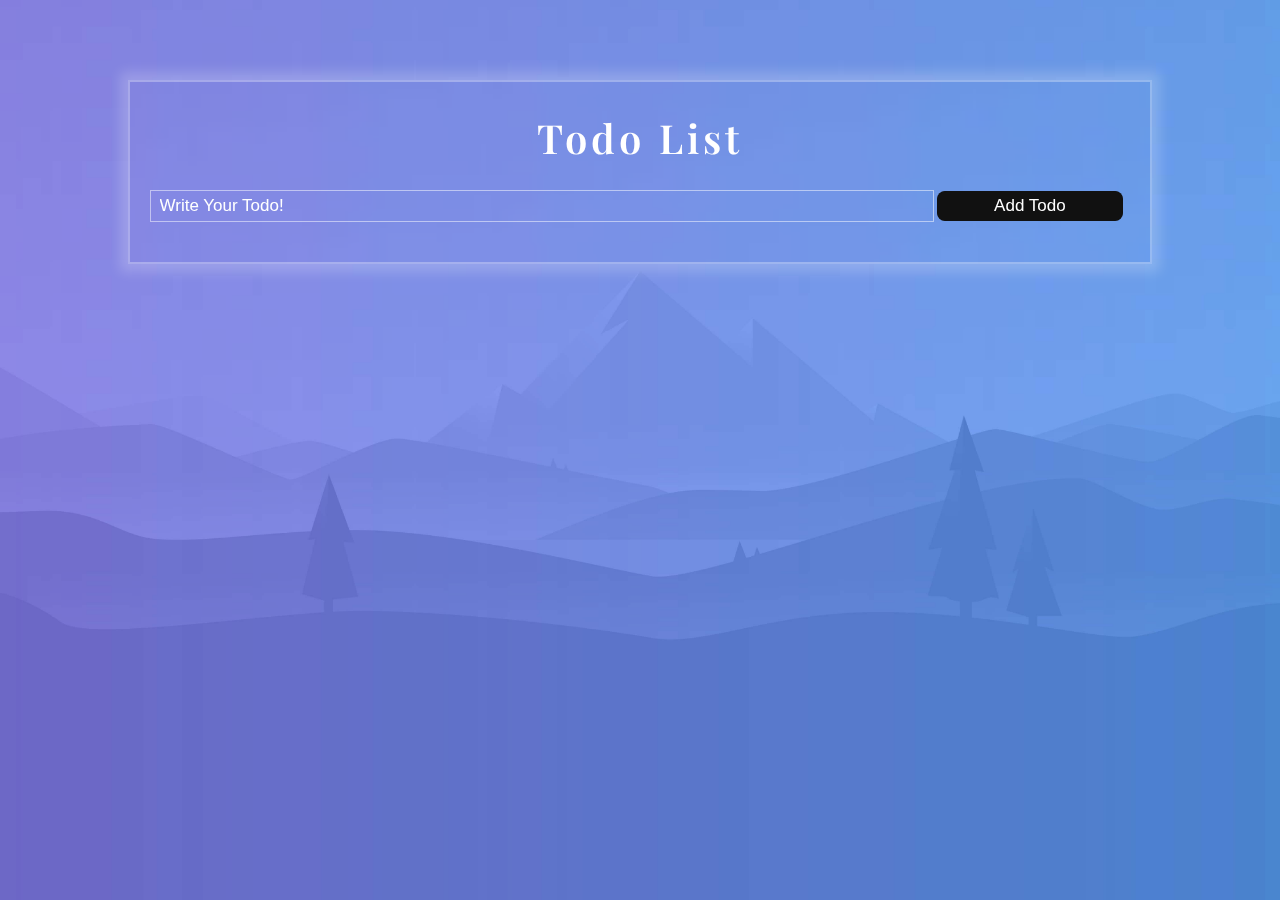
==== index.html @ 12738d4d "Add TodoList" ====
<!DOCTYPE html>
<html lang="en">

<head>
    <meta charset="UTF-8">
    <meta name="viewport" content="width=device-width, initial-scale=1.0">
    <title>Todo List</title>
    <link rel="stylesheet" href="./reset.css">
    <link rel="stylesheet" href="./style.css">
    <link rel="stylesheet" href="https://cdnjs.cloudflare.com/ajax/libs/font-awesome/6.4.0/css/all.min.css"
        integrity="sha512-iecdLmaskl7CVkqkXNQ/ZH/XLlvWZOJyj7Yy7tcenmpD1ypASozpmT/E0iPtmFIB46ZmdtAc9eNBvH0H/ZpiBw=="
        crossorigin="anonymous" referrerpolicy="no-referrer">
</head>

<body>
    <main class="main">
        <img src="./img/blue-bg.jpg" alt="main background image" class="main__bgi">

        <section class="main-section">
            <h1 class="h1 main-section__title">Todo List</h1>

            <form action="#" id="todoForm" class="form">
                <input type="text" autocomplete="off" placeholder="Write Your Todo!" id="todoInput" maxlength="150" required
                    class="input form__input">

                <button class="glow-on-hover btn form__btn" type="submit" id="todoButton">Add Todo</button>
                <button class="glow-on-hover btn tel-btns form__btn" type="submit" id="todoButton">Add</button>
            </form>


            <ul class="todo-list" id="todo-list">
            
            </ul>
        </section>
    </main>

    <script src="./script.js"></script>
</body>

</html>
---- style.css ----
@import url("https://fonts.googleapis.com/css2?family=Playfair+Display:wght@400;500;600;700&display=swap");
.glow-on-hover {
  width: 220px;
  height: 50px;
  border: none;
  outline: none;
  color: #fff;
  background: #111;
  cursor: pointer;
  position: relative;
  z-index: 0;
  border-radius: 8px;
}

.glow-on-hover:before {
  content: "";
  background: linear-gradient(45deg, #ff0000, #ff7300, #fffb00, #48ff00, #00ffd5, #002bff, #7a00ff, #ff00c8, #ff0000);
  position: absolute;
  top: -2px;
  left: -2px;
  background-size: 400%;
  z-index: -1;
  filter: blur(5px);
  width: calc(100% + 4px);
  height: calc(100% + 4px);
  animation: glowing 20s linear infinite;
  opacity: 0;
  transition: opacity 0.3s ease-in-out;
  border-radius: 8px;
}

.glow-on-hover:active {
  color: #000;
}

.glow-on-hover:active:after {
  background: transparent;
}

.glow-on-hover:hover:before {
  opacity: 1;
}

.glow-on-hover:after {
  z-index: -1;
  content: "";
  position: absolute;
  width: 100%;
  height: 100%;
  background: #111;
  left: 0;
  top: 0;
  border-radius: 10px;
}

@keyframes glowing {
  0% {
    background-position: 0 0;
  }
  50% {
    background-position: 400% 0;
  }
  100% {
    background-position: 0 0;
  }
}
.buttons {
  display: flex;
  width: 380px;
  gap: 6px;
  --b: 4px;
  /* the border thickness */
  --h: 2em;
  /* the height */
}

.buttons button {
  --_c: #88C100;
  --checkedBtnColor: #909090;
  flex: calc(1.25 + var(--_s, 0));
  min-width: 0;
  font-size: 15px;
  font-weight: bold;
  height: var(--h);
  cursor: pointer;
  color: var(--_c);
  border: var(--b) solid var(--_c);
  background: conic-gradient(at calc(100% - 1.3 * var(--b)) 0, var(--_c) 209deg, rgba(0, 0, 0, 0) 211deg) border-box;
  clip-path: polygon(0 0, 100% 0, calc(100% - 0.577 * var(--h)) 100%, 0 100%);
  padding: 0 calc(0.288 * var(--h)) 0 0;
  margin: 0 calc(-0.288 * var(--h)) 0 0;
  box-sizing: border-box;
  transition: flex 0.4s;
}

.buttons button + button {
  --_c: #FF003C;
  flex: calc(0.75 + var(--_s, 0));
  background: conic-gradient(from -90deg at calc(1.3 * var(--b)) 100%, var(--_c) 119deg, rgba(0, 0, 0, 0) 121deg) border-box;
  clip-path: polygon(calc(0.577 * var(--h)) 0, 100% 0, 100% 100%, 0 100%);
  margin: 0 0 0 calc(-0.288 * var(--h));
  padding: 0 0 0 calc(0.288 * var(--h));
}

.buttons button:focus-visible {
  outline-offset: calc(-2 * var(--b));
  outline: calc(var(--b) / 2) solid #000;
  background: none;
  clip-path: none;
  margin: 0;
  padding: 0;
}

.buttons button:focus-visible + button {
  background: none;
  clip-path: none;
  margin: 0;
  padding: 0;
}

.buttons button:has(+ button:focus-visible) {
  background: none;
  clip-path: none;
  margin: 0;
  padding: 0;
}

button:hover,
button:active:not(:focus-visible) {
  --_s: .75;
}

button:active {
  box-shadow: inset 0 0 0 100vmax var(--_c);
  color: #fff;
}

* {
  box-sizing: inherit;
}

html {
  box-sizing: border-box;
  font-size: 62.5%;
}

body {
  height: 100%;
  font-family: sans-serif;
}

.main {
  position: relative;
  padding-top: 12rem;
}
.main__bgi {
  width: 100vw;
  height: 100vh;
  position: absolute;
  top: 0;
  left: 0;
  z-index: -1;
}

.h1 {
  font-size: 4rem;
  text-align: center;
  letter-spacing: 0.1em;
  font-weight: 600;
  color: #fff;
  margin: 0.4em 0 0.8em 0;
  font-family: "Playfair Display", serif;
}

.main-section {
  width: 60%;
  margin: auto;
  padding: 2rem;
  box-shadow: 0px 0px 12px 8px rgba(255, 255, 255, 0.2);
  border: 2px solid rgba(255, 255, 255, 0.3);
  background-color: rgba(255, 255, 255, 0);
  backdrop-filter: blur(8px);
}

.btn {
  font-size: 1.7rem;
  padding: 0.3em;
}

.input {
  font-size: 1.7rem;
  padding: 0.3em 0.5em;
  border: 1px solid rgba(255, 255, 255, 0.5);
  background-color: rgba(255, 255, 255, 0);
  transition: background-color 0.3s;
}

.input::placeholder {
  color: #fff;
  transition: color 0.3s;
}

.input:focus {
  color: #fff;
  outline: none;
}

.input:focus::placeholder {
  color: rgba(255, 255, 255, 0.4);
  font-style: italic;
}

.form {
  width: 100%;
  margin-bottom: 2rem;
}
.form__input {
  width: 80%;
  height: 100%;
}
.form__btn {
  width: 19%;
  height: 100%;
}

.todo-list__item {
  background-color: #fff;
  justify-content: space-between;
  display: flex;
  margin-bottom: 0.5rem;
  transition: 0.3s;
}
.todo-list__info {
  width: 70%;
  display: flex;
  justify-content: space-between;
  align-items: center;
  padding-left: 1rem;
}
.todo-list__text {
  font-size: 1.6rem;
  line-height: 1.1em;
  padding: 0.15em 0;
  transition: 0.3s;
  word-break: break-word;
}
.todo-list__status {
  font-size: 1.6rem;
}
.todo-list__buttons {
  width: 30%;
  opacity: 0;
  transition: opacity 0.3s;
}
.todo-list__item:hover .todo-list__buttons {
  opacity: 1;
}
.todo-list__tel-buttons {
  display: none;
  opacity: 0;
  transition: opacity 0.3s;
}
.todo-list__item:hover .todo-list__tel-buttons {
  opacity: 1;
}

.buttons {
  width: 90%;
  height: 100%;
  margin-left: auto;
}

.buttons button {
  height: 100%;
}

.check-btn-prop {
  color: #ccc;
}

.check-btn-text-prop {
  text-decoration: line-through;
  opacity: 0.4;
}

.checked {
  background-color: #d9d9d9;
  opacity: 0.8;
}

.checked .todo-list__text {
  text-decoration: line-through;
  text-decoration-color: #363636;
  transition: 0.3s;
}

.checked .buttons .check-todo-btn {
  background: conic-gradient(at calc(100% - 1.3 * var(--b)) 0, var(--checkedBtnColor) 209deg, rgba(0, 0, 0, 0) 211deg) border-box;
  color: var(--checkedBtnColor);
  border-color: var(--checkedBtnColor);
  box-shadow: none;
}

.checked .tel-check-todo-btn {
  background-color: #909090;
  color: #000;
}

.tel-btns {
  display: none;
}

.tel-todo-btn {
  border: none;
  cursor: pointer;
  color: #fff;
  width: 1.8em;
  transition: 0.3s;
}

.tel-check-todo-btn {
  background-color: #88C100;
}

.tel-remove-todo-btn {
  background-color: #FF003C;
}

.tel-todo-btn:hover {
  background-color: #ccc;
  color: #000;
}

.tel-remove-todo-btn:hover {
  background-color: #909090;
}

@media only screen and (max-width: 1300px) {
  .main {
    padding-top: 8rem;
  }
  .main-section {
    width: 80%;
  }
}
@media only screen and (max-width: 950px) {
  .main {
    padding-top: 6rem;
  }
  .main-section {
    width: 90%;
  }
}
@media only screen and (max-width: 830px) {
  .todo-list__tel-buttons {
    display: flex;
  }
  .todo-list__buttons {
    display: none;
  }
  .form__btn {
    display: none;
  }
  .tel-btns {
    display: inline-block;
  }
}

/*# sourceMappingURL=style.css.map */
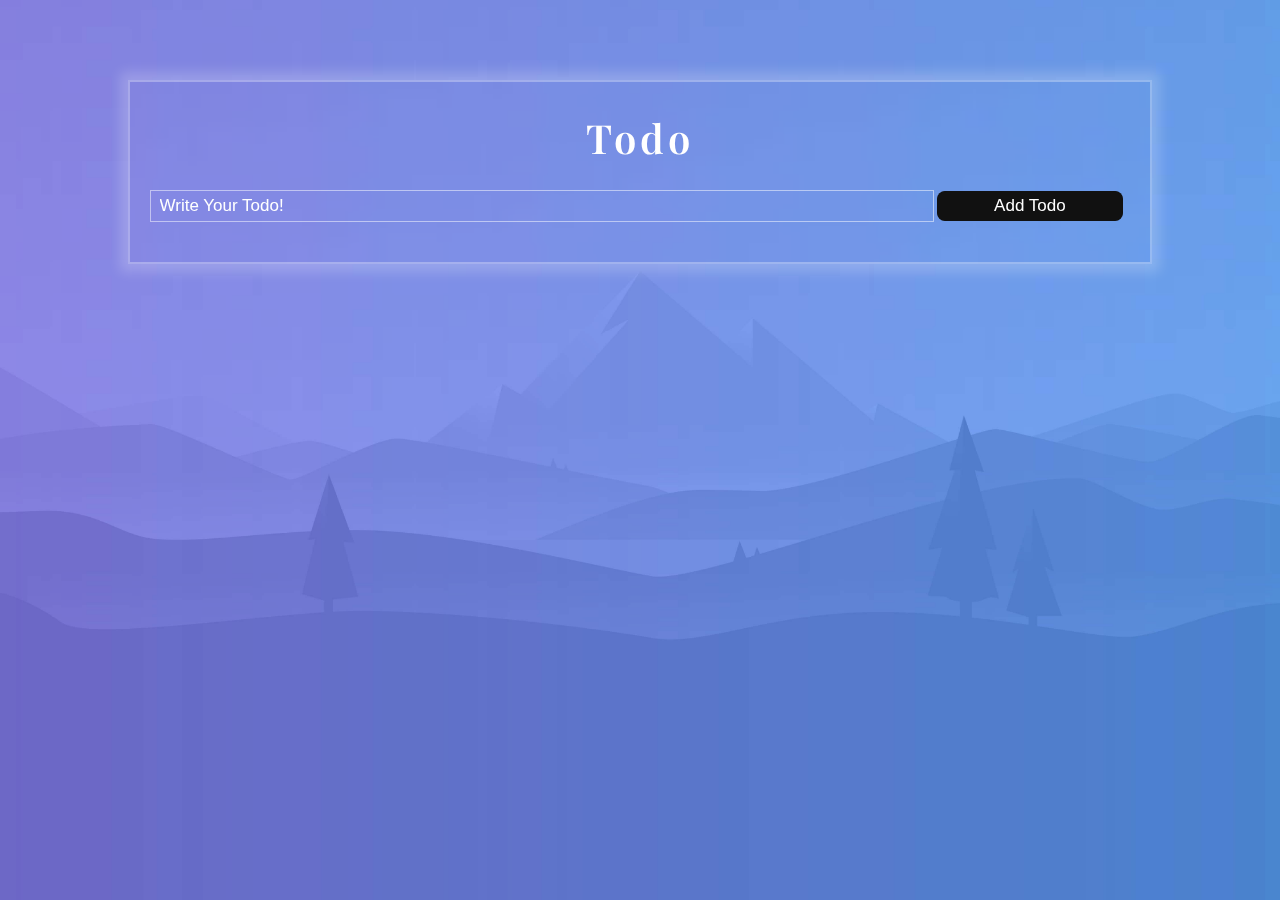
==== commit 46fbaca2: "update title" ====
--- a/index.html
+++ b/index.html
@@ -17,7 +17,7 @@
         <img src="./img/blue-bg.jpg" alt="main background image" class="main__bgi">
 
         <section class="main-section">
-            <h1 class="h1 main-section__title">Todo List</h1>
+            <h1 class="h1 main-section__title">Todo</h1>
 
             <form action="#" id="todoForm" class="form">
                 <input type="text" autocomplete="off" placeholder="Write Your Todo!" id="todoInput" maxlength="150" required
